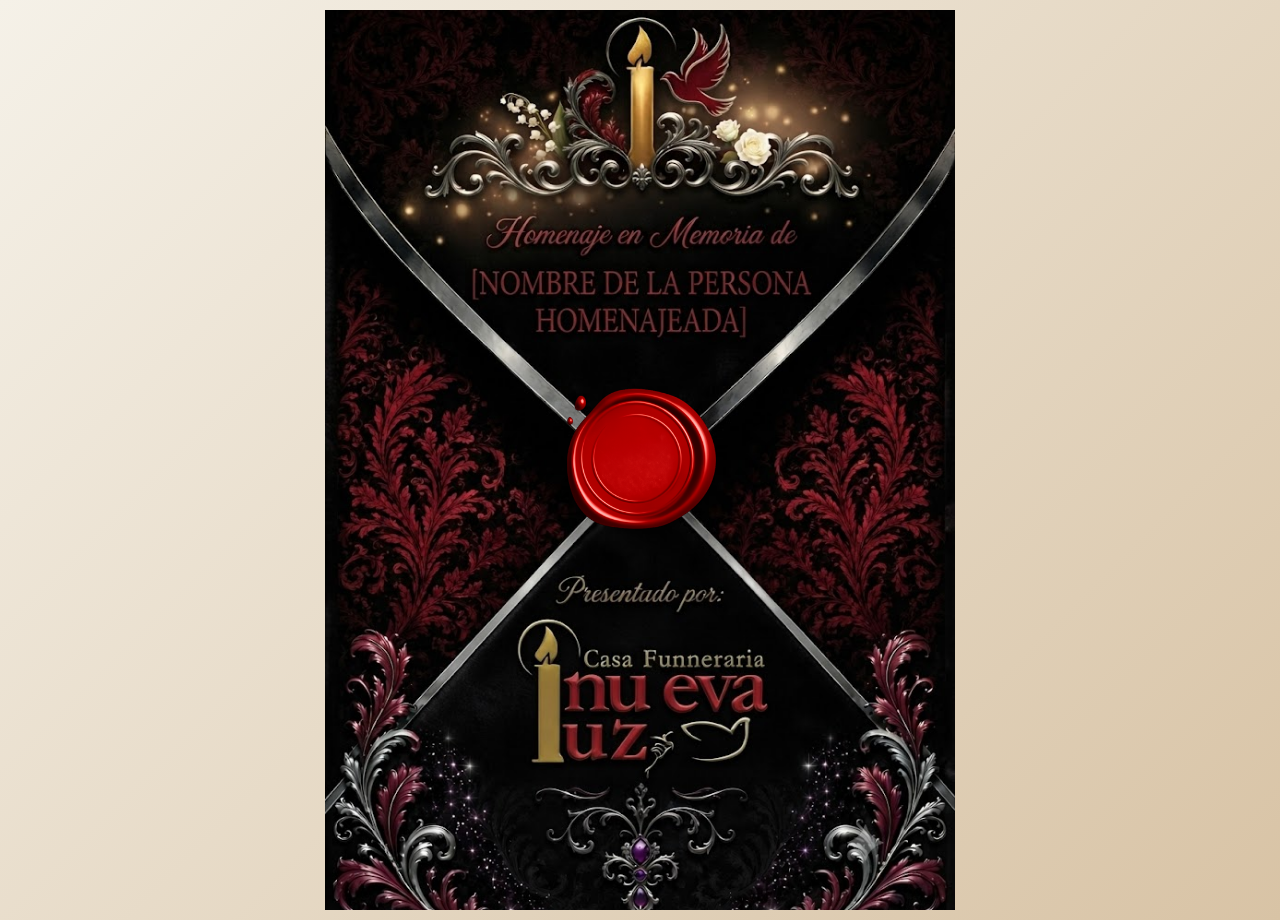
==== index.html @ 1bb2c956 "Agregar carpeta faltante" ====
<!DOCTYPE html>
<html> 
<head>
<meta charset="UTF-8">
<title>Invitacion</title>
 <meta name="viewport" content="width=device-width, initial-scale=1.0">
<link  rel="stylesheet"  href="style/sobre.css" >
</head>


<body back>
 
    <main>

      

    <section id="boton"> 
    <a href="invitacion.html" onclick="activarMusica()">  
    <img src="img/boton.png" alt="Se muentra un boton rojo de carta"> 
    </a>  
    </section>
    </main>

<audio id="musica" src="audio/fantasmas.mp3"></audio>


<script>
function activarMusica(){
    localStorage.setItem("musicaActiva", "si");
}
</script>
    
</body>




</html>
---- style/sobre.css ----
body{
 background:  linear-gradient(135deg, #f5f1e8, #d8c3a5) ;
 
 margin: 10px;  
}

main{
 background-image: url('../img/sobre.jpg');
  background-size:  50% auto; /* cubre arriba y abajo */
  background-repeat: no-repeat;
  background-position: center ; /* centrado arriba */
  min-height: 100vh;  
  position: relative;
}



#boton {
  position: absolute;   /* coloca el botón encima del fondo */
  top: 50%;             /* lo baja a la mitad */
  left: 50%;            /* lo mueve al centro */
  transform: translate(-50%, -50%); /* lo centra exactamente */
}


#boton img  {
  width: 300px;   /* ajusta el tamaño del botón */
  height: auto;
  display: block;
}
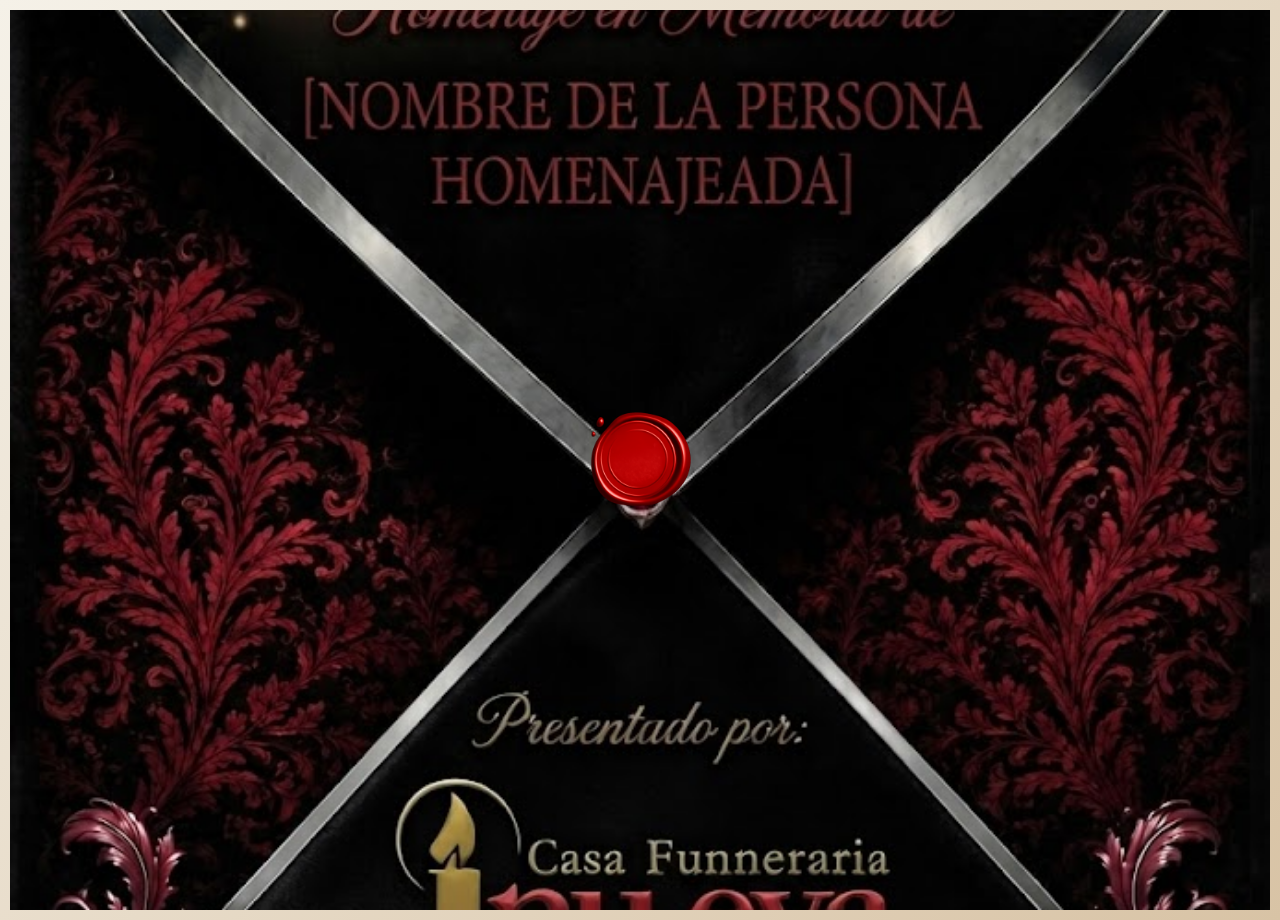
==== commit b462058b: "cambios" ====
--- a/index.html
+++ b/index.html
@@ -8,7 +8,7 @@
 </head>
 
 
-<body back>
+<body >
  
     <main>
 
--- a/style/sobre.css
+++ b/style/sobre.css
@@ -7,7 +7,7 @@
 
 main{
  background-image: url('../img/sobre.jpg');
-  background-size:  50% auto; /* cubre arriba y abajo */
+  background-size:  100% auto; /* cubre arriba y abajo */
   background-repeat: no-repeat;
   background-position: center ; /* centrado arriba */
   min-height: 100vh;  
@@ -25,7 +25,7 @@
 
 
 #boton img  {
-  width: 300px;   /* ajusta el tamaño del botón */
+  width: 200px ;   /* ajusta el tamaño del botón */
   height: auto;
   display: block;
 }
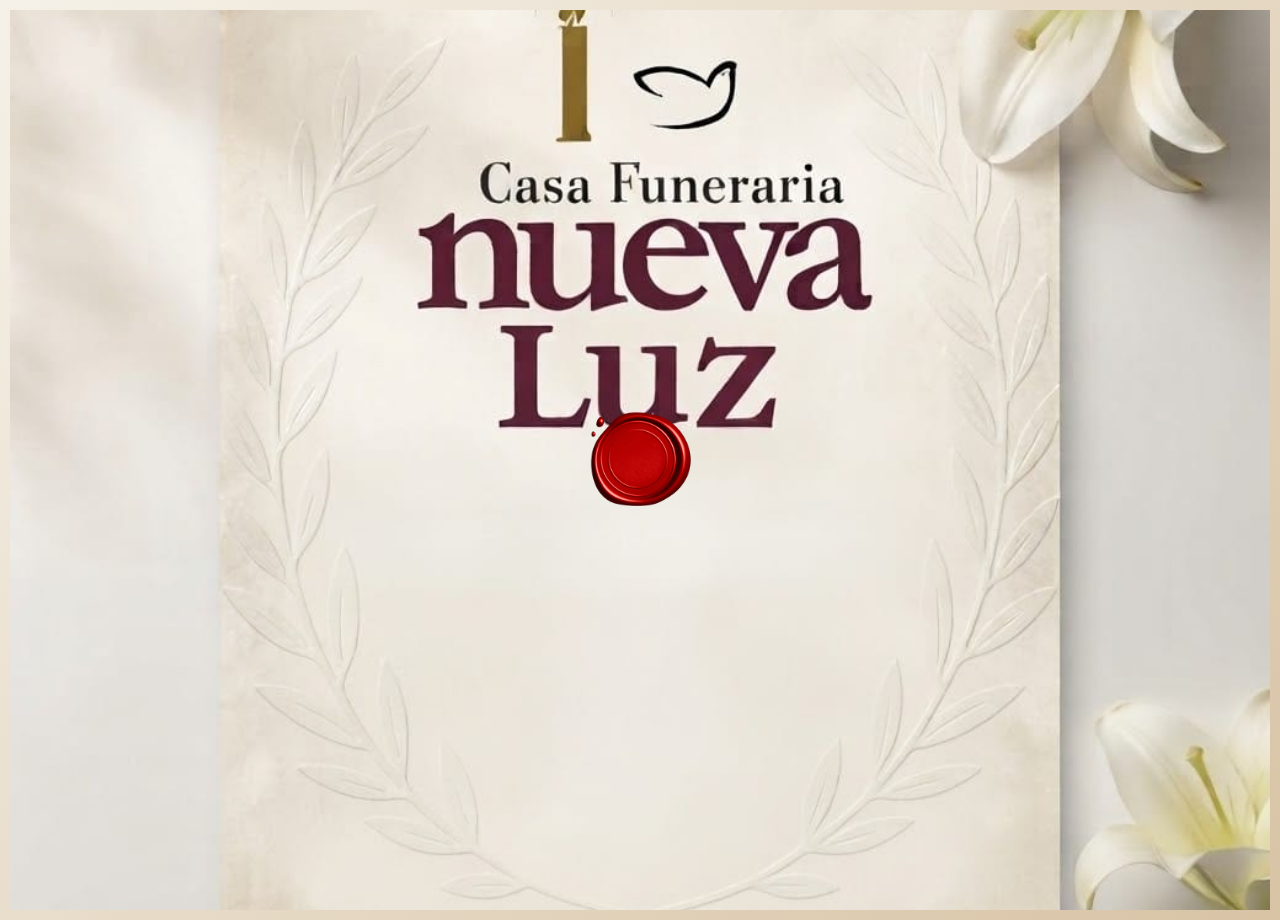
==== commit 97a0209d: "cambio" ====
--- a/index.html
+++ b/index.html
@@ -21,7 +21,7 @@
     </section>
     </main>
 
-<audio id="musica" src="audio/fantasmas.mp3"></audio>
+
 
 
 <script>
--- a/style/sobre.css
+++ b/style/sobre.css
@@ -6,7 +6,7 @@
 }
 
 main{
- background-image: url('../img/sobre.jpg');
+ background-image: url('../img/nueva_1.jpeg');
   background-size:  100% auto; /* cubre arriba y abajo */
   background-repeat: no-repeat;
   background-position: center ; /* centrado arriba */
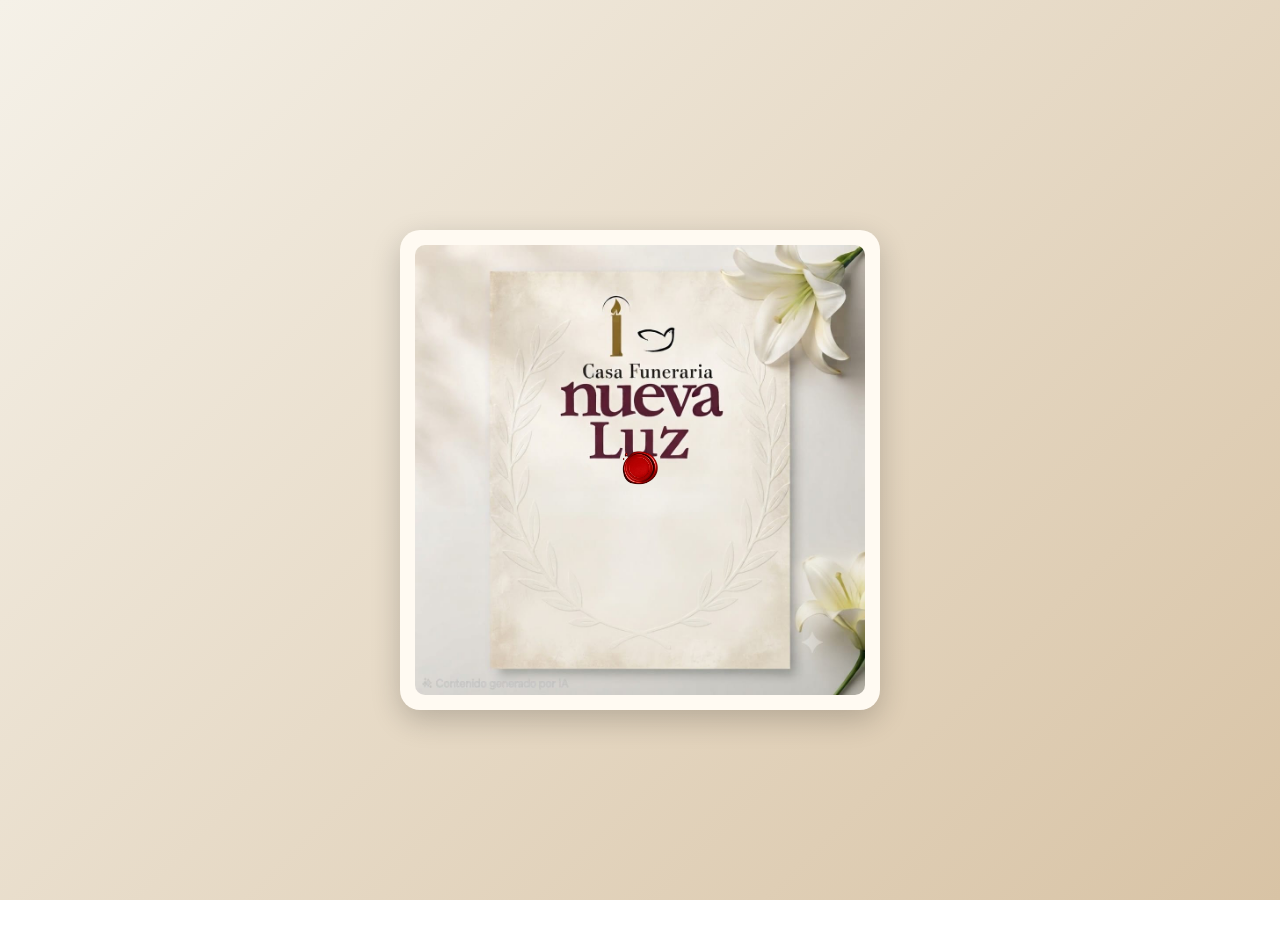
==== commit be0bdf9f: "cambio" ====
--- a/index.html
+++ b/index.html
@@ -12,13 +12,17 @@
  
     <main>
 
-      
+      <div class="contenedor-portada">
+        <section id="portada">
+            <img src="img/nueva_1.jpeg" alt="Portada de la invitación"> 
+        </section>
 
-    <section id="boton"> 
-    <a href="invitacion.html" onclick="activarMusica()">  
-    <img src="img/boton.png" alt="Se muentra un boton rojo de carta"> 
-    </a>  
-    </section>
+        <section id="boton"> 
+            <a href="invitacion.html" onclick="activarMusica()">  
+                <img src="img/boton.png" alt="Botón rojo de carta"> 
+            </a>  
+        </section>
+    </div>
     </main>
 
 
--- a/style/sobre.css
+++ b/style/sobre.css
@@ -1,31 +1,53 @@
 
-body{
- background:  linear-gradient(135deg, #f5f1e8, #d8c3a5) ;
- 
- margin: 10px;  
+body { 
+    background: linear-gradient(135deg, #f5f1e8, #d8c3a5);
+    background-attachment: fixed;
+    min-height: 100vh;  
+    margin: 0;
+    display: flex;
+    justify-content: center;
+    align-items: center;
+    padding: 20px; /* Margen flexible para celulares */
 }
 
-main{
- background-image: url('../img/nueva_1.jpeg');
-  background-size:  100% auto; /* cubre arriba y abajo */
-  background-repeat: no-repeat;
-  background-position: center ; /* centrado arriba */
-  min-height: 100vh;  
-  position: relative;
+main {
+    width: 100%;
+    max-width: 450px; /* Ancho ideal para invitaciones en celular */
+    background: #fffaf2;       
+    padding: 15px;           
+    border-radius: 20px;     
+    box-shadow: 0 10px 30px rgba(0,0,0,0.2); 
+    display: flex;
+    flex-direction: column; /* Apila los elementos en columna si hubiera más */
+    align-items: center;
 }
 
-
-
-#boton {
-  position: absolute;   /* coloca el botón encima del fondo */
-  top: 50%;             /* lo baja a la mitad */
-  left: 50%;            /* lo mueve al centro */
-  transform: translate(-50%, -50%); /* lo centra exactamente */
+/* Contenedor relativo para la superposición perfecta */
+.contenedor-portada {
+    position: relative;
+    width: 100%;
+    display: flex;
+    justify-content: center;
 }
 
+/* La imagen se ajusta al contenedor sin deformarse */
+#portada img {
+    width: 100%;
+    height: auto;
+    display: block;
+    border-radius: 10px;
+}
 
-#boton img  {
-  width: 200px ;   /* ajusta el tamaño del botón */
-  height: auto;
-  display: block;
+/* El botón se mantiene exactamente al centro de la imagen */
+#boton {
+    position: absolute;
+    top: 50%;
+    left: 50%;
+    transform: translate(-50%, -50%);
+    z-index: 10;
 }
+
+#boton img {
+    width: 70px; /* Tamaño adaptable para touch en móviles */
+    height: auto;
+}
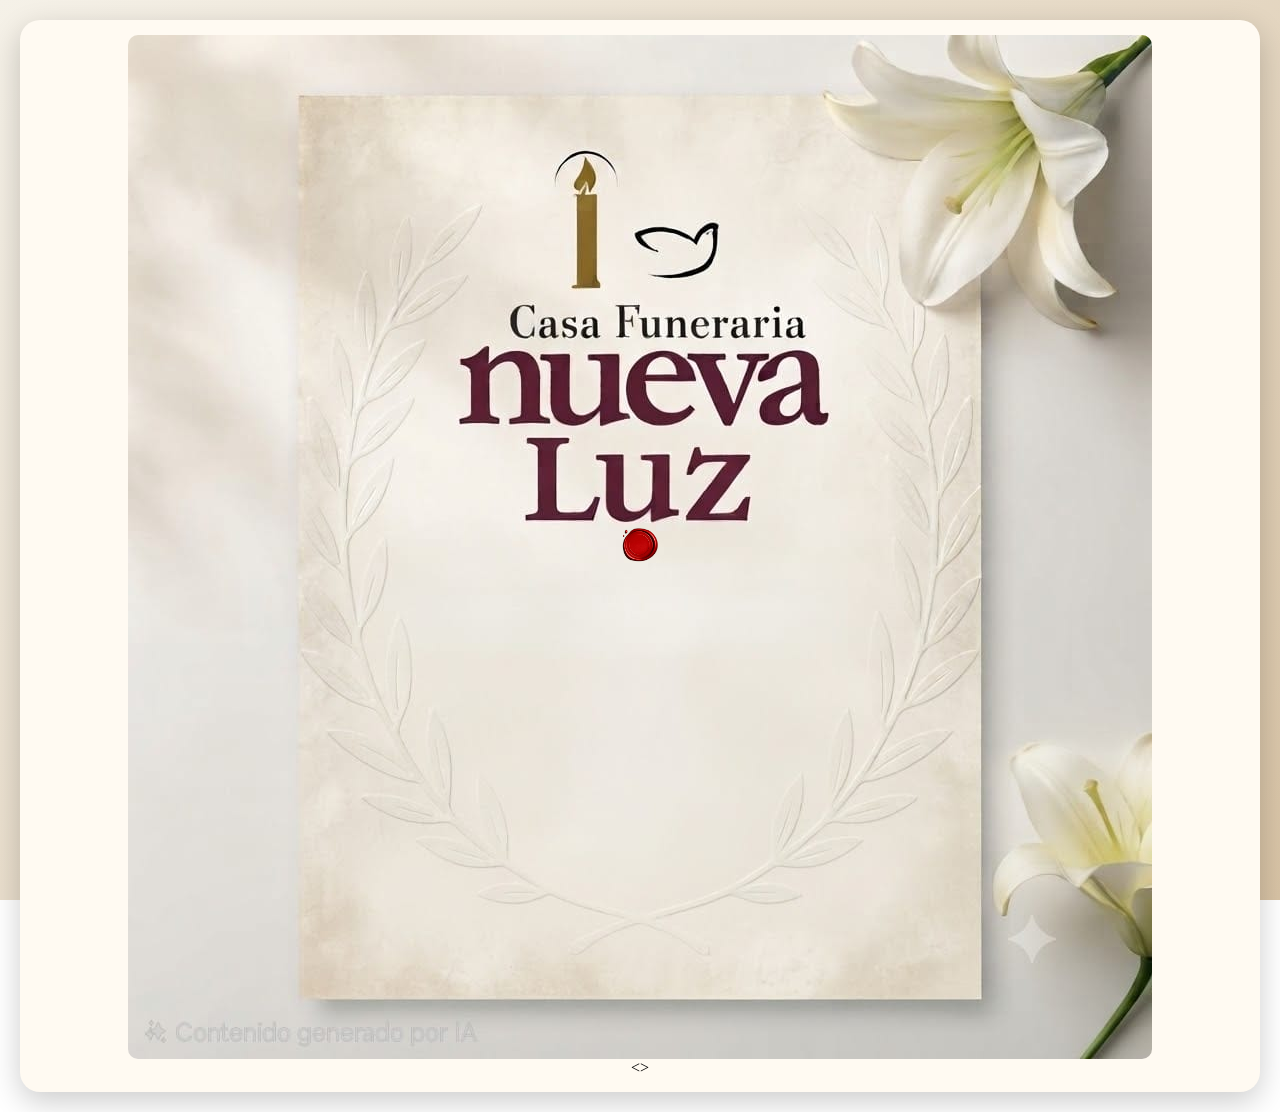
==== commit 361a7f2c: "cambio" ====
--- a/index.html
+++ b/index.html
@@ -23,6 +23,11 @@
             </a>  
         </section>
     </div>
+
+    <footer>
+    <>
+    
+    <footer>
     </main>
 
 
--- a/style/sobre.css
+++ b/style/sobre.css
@@ -12,7 +12,7 @@
 
 main {
     width: 100%;
-    max-width: 450px; /* Ancho ideal para invitaciones en celular */
+    max-width: auto; /* Ancho ideal para invitaciones en celular */
     background: #fffaf2;       
     padding: 15px;           
     border-radius: 20px;     
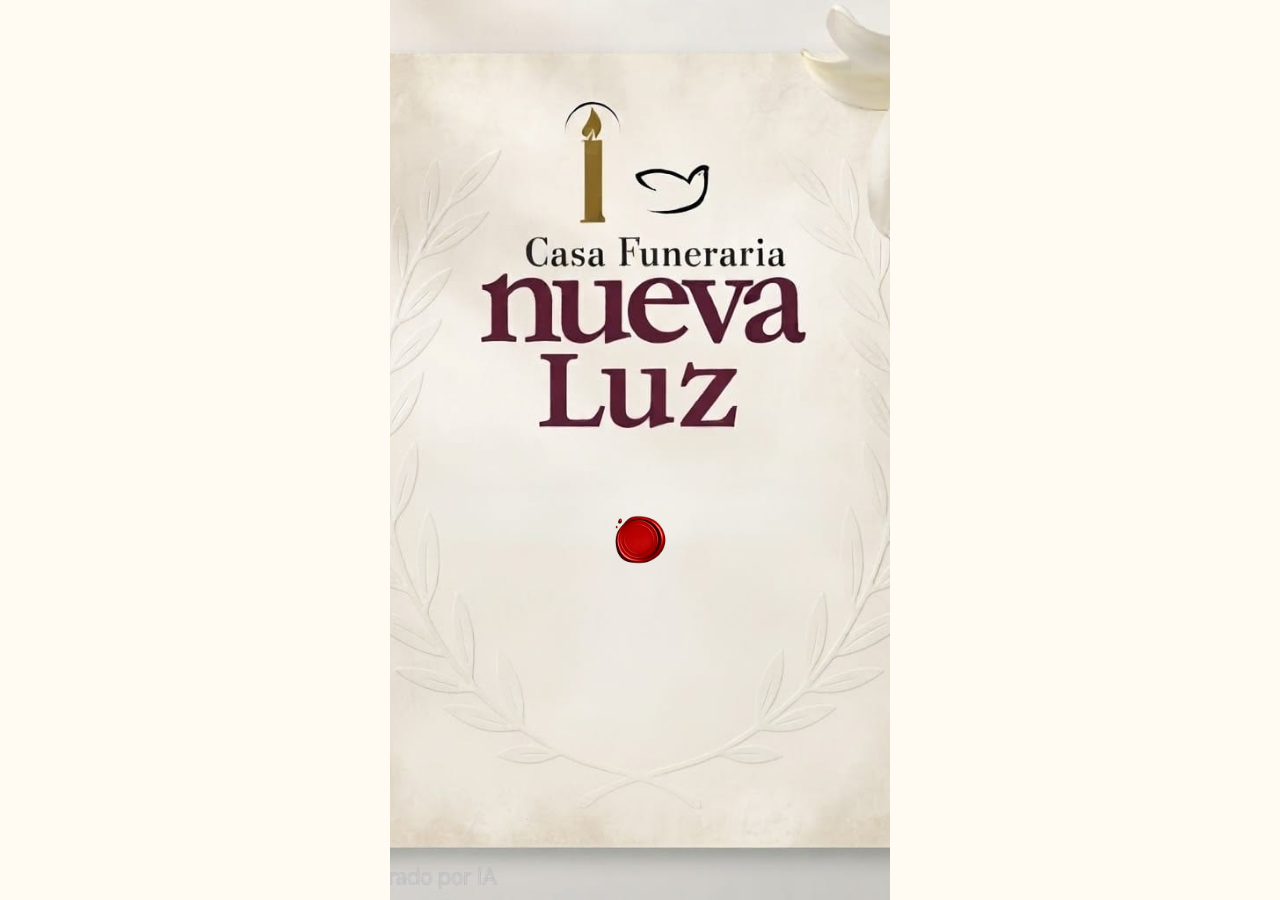
==== commit 5cfc62bc: "cambio" ====
--- a/index.html
+++ b/index.html
@@ -24,12 +24,8 @@
         </section>
     </div>
 
-    <footer>
-    <>
-    
-    <footer>
+   
     </main>
-
 
 
 
--- a/style/sobre.css
+++ b/style/sobre.css
@@ -1,4 +1,3 @@
-
 body { 
     background: linear-gradient(135deg, #f5f1e8, #d8c3a5);
     background-attachment: fixed;
@@ -7,47 +6,62 @@
     display: flex;
     justify-content: center;
     align-items: center;
-    padding: 20px; /* Margen flexible para celulares */
+    flex-direction: column
 }
 
 main {
+    width: 100vw;
+    height: 100vh;
+    margin: 0;
+    padding: 0;
+    background: #fffaf2;       
+    display: flex;
+    justify-content: center;
+    align-items: center;
+    box-shadow: none;
+    border-radius: 0;
+}
+
+.contenedor-portada {
+    position: relative;
     width: 100%;
-    max-width: auto; /* Ancho ideal para invitaciones en celular */
-    background: #fffaf2;       
-    padding: 15px;           
-    border-radius: 20px;     
-    box-shadow: 0 10px 30px rgba(0,0,0,0.2); 
+    height: 100%;
     display: flex;
-    flex-direction: column; /* Apila los elementos en columna si hubiera más */
+    justify-content: center;
+    align-items: center;
+    max-width: 500px; /* Limita el ancho máximo en pantallas grandes */
+}
+
+#portada {
+    width: 100%;
+    height: 100%;
+    display: flex;
+    justify-content: center;
     align-items: center;
 }
 
-/* Contenedor relativo para la superposición perfecta */
-.contenedor-portada {
-    position: relative;
+#portada img {
     width: 100%;
-    display: flex;
-    justify-content: center;
+    height: 100%;
+    object-fit: cover; /* Llena por completo el contenedor sin dejar huecos */
+    display: block;
 }
 
-/* La imagen se ajusta al contenedor sin deformarse */
-#portada img {
-    width: 100%;
-    height: auto;
-    display: block;
-    border-radius: 10px;
-}
-
-/* El botón se mantiene exactamente al centro de la imagen */
 #boton {
     position: absolute;
-    top: 50%;
+    top: 60%;
     left: 50%;
     transform: translate(-50%, -50%);
     z-index: 10;
 }
 
 #boton img {
-    width: 70px; /* Tamaño adaptable para touch en móviles */
+    width: 100px;
     height: auto;
+    display: block;
 }
+
+
+
+
+
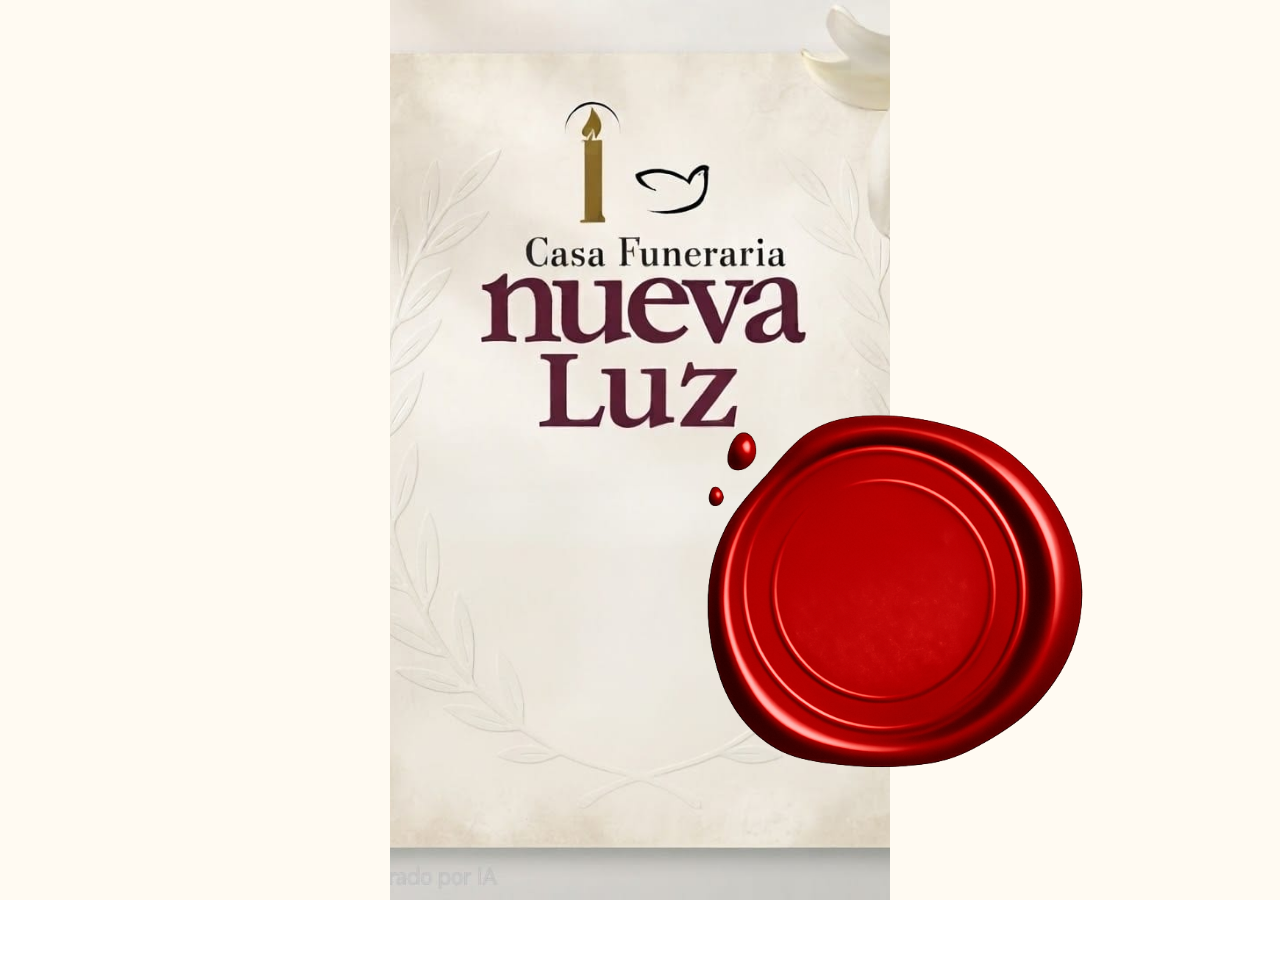
==== commit c8cb5360: "refrescar_cache" ====
--- a/index.html
+++ b/index.html
@@ -4,7 +4,7 @@
 <meta charset="UTF-8">
 <title>Invitacion</title>
  <meta name="viewport" content="width=device-width, initial-scale=1.0">
-<link  rel="stylesheet"  href="style/sobre.css" >
+<link  rel="stylesheet"  href="style/sobre.css?v=2" >
 </head>
 
 
--- a/style/sobre.css
+++ b/style/sobre.css
@@ -49,14 +49,14 @@
 
 #boton {
     position: absolute;
-    top: 60%;
+    top: 66%;
     left: 50%;
     transform: translate(-50%, -50%);
     z-index: 10;
 }
 
 #boton img {
-    width: 100px;
+    width: 301%;
     height: auto;
     display: block;
 }
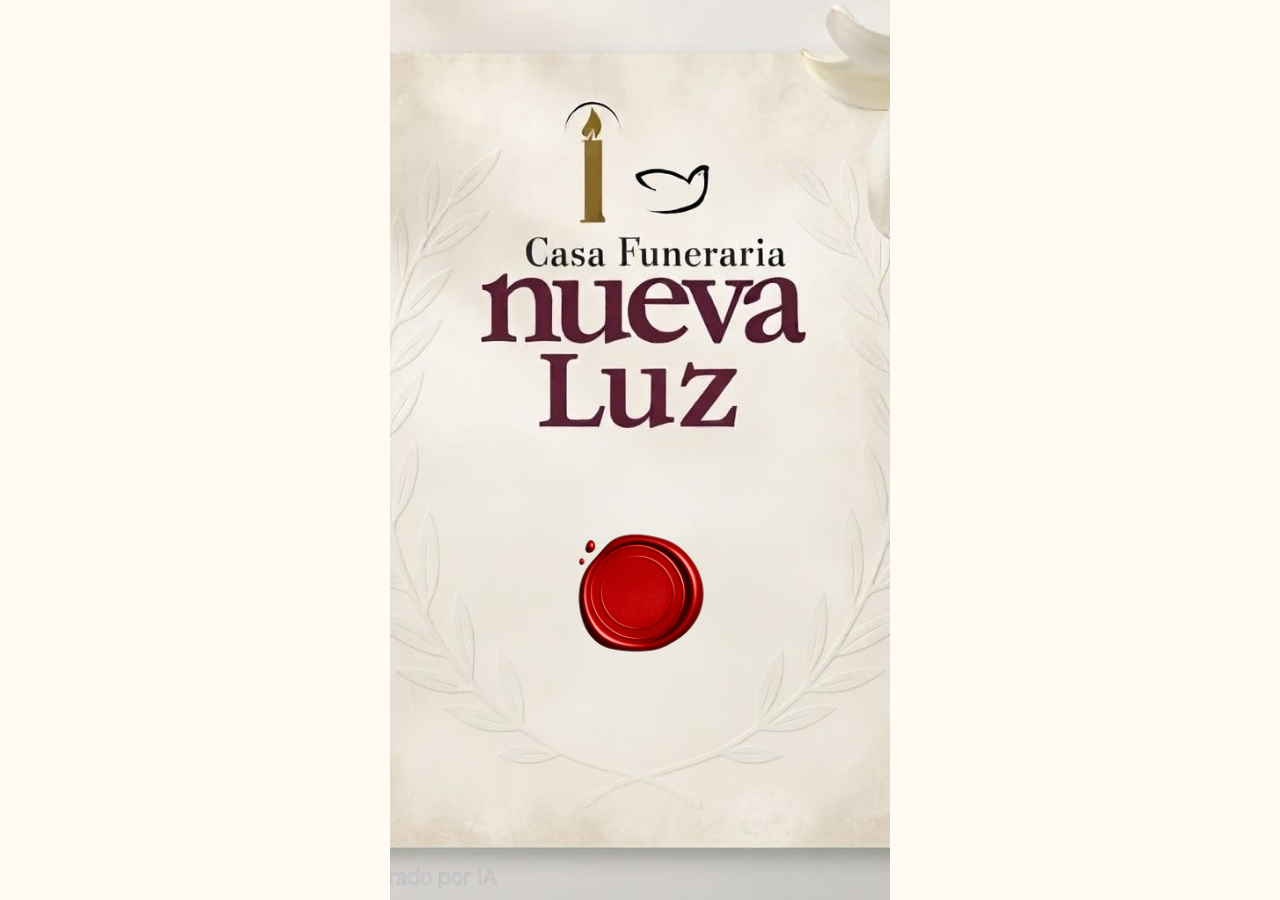
==== commit a26f2474: "cambio" ====
--- a/index.html
+++ b/index.html
@@ -4,7 +4,7 @@
 <meta charset="UTF-8">
 <title>Invitacion</title>
  <meta name="viewport" content="width=device-width, initial-scale=1.0">
-<link  rel="stylesheet"  href="style/sobre.css?v=2" >
+<link  rel="stylesheet"  href="style/sobre.css?v=3" >
 </head>
 
 
--- a/style/sobre.css
+++ b/style/sobre.css
@@ -56,7 +56,7 @@
 }
 
 #boton img {
-    width: 301%;
+    width: 100%;
     height: auto;
     display: block;
 }
